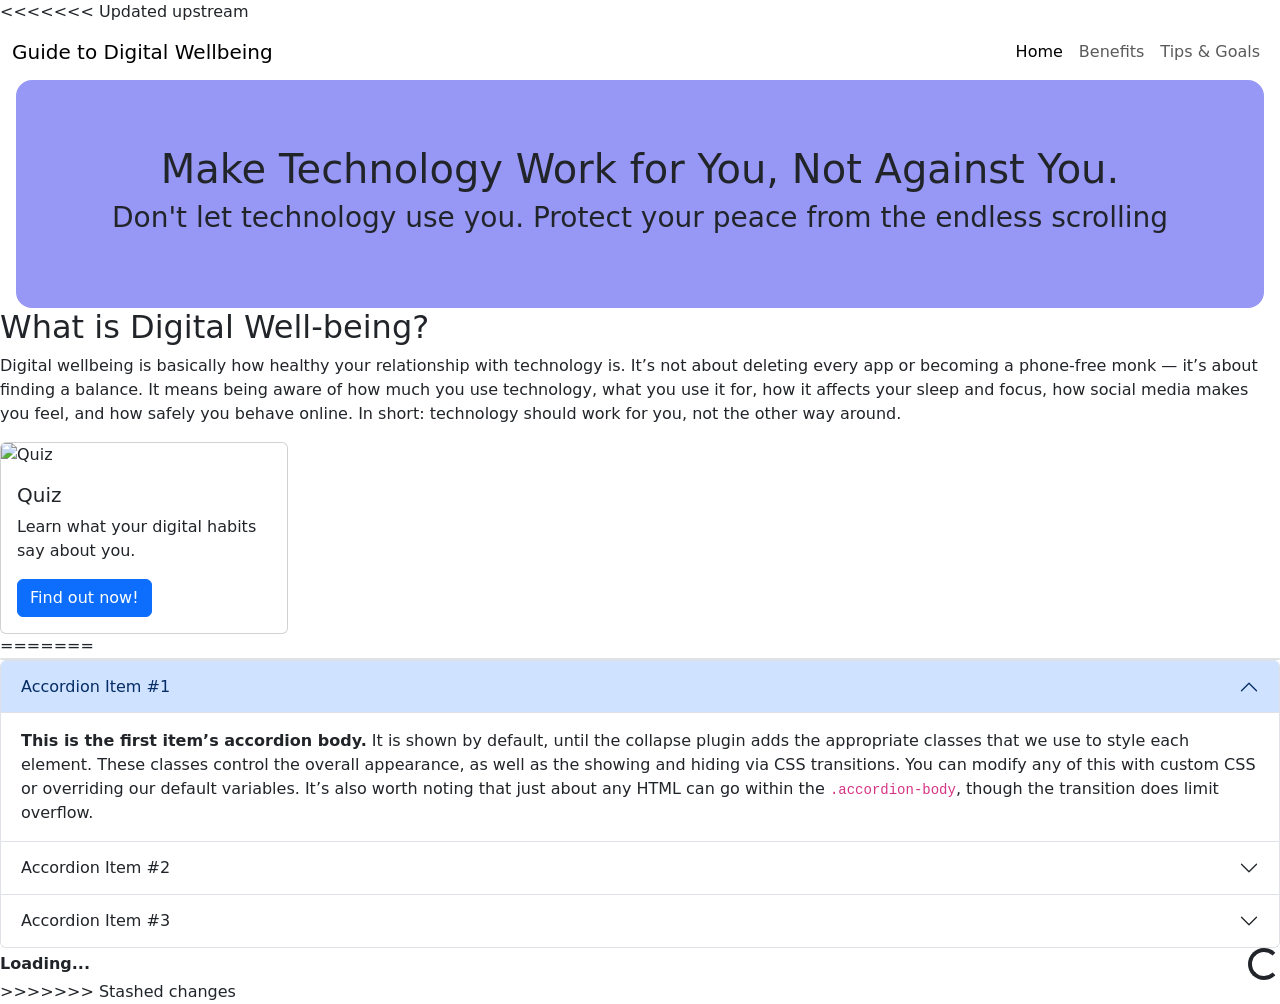
==== index.html @ 6b39ff99 "Merge branch 'main' of https://github.com/Maritinaap/super-girls" ====
<!doctype html>
<html lang="en">
  <head>
    <meta charset="utf-8" />
    <meta name="viewport" content="width=device-width, initial-scale=1" />

    <title>Digital Well-being</title>

    <link
      href="https://cdn.jsdelivr.net/npm/bootstrap@5.3.8/dist/css/bootstrap.min.css"
      rel="stylesheet"
      integrity="sha384-sRIl4kxILFvY47J16cr9ZwB07vP4J8+LH7qKQnuqkuIAvNWLzeN8tE5YBujZqJLB"
      crossorigin="anonymous"
    />

    <link rel="stylesheet" href="styles.css" />
  </head>
  <body>
    <<<<<<< Updated upstream
    <!-- NAVBAR -->

    <nav class="navbar navbar-expand-lg">
      <div class="container-fluid">
        <!-- Title on the left -->

        <a class="navbar-brand" href="#"> Guide to Digital Wellbeing </a>

        <!-- Navigation on the right -->

        <div class="navbar-nav ms-auto">
          <a class="nav-link active" href="http://127.0.0.1:5500/index.html"
            >Home</a
          >

          <a class="nav-link" href="http://127.0.0.1:5500/benefits.html"
            >Benefits</a
          >

          <a class="nav-link" href="http://127.0.0.1:5500/tips.html"
            >Tips & Goals</a
          >
        </div>
      </div>
    </nav>

    <!-- MAIN CONTENT -->

    <main>
      <!-- Main title -->

      <div class="bg-light-blue p-8 text-center rounded-4 mx-3">
        <h1 id="title">Make Technology Work for You, Not Against You.</h1>

        <h3>
          Don't let technology use you. Protect your peace from the endless
          scrolling
        </h3>
      </div>
      <!-- Digital wellbeing information -->

      <div class="info">
        <h2>What is Digital Well-being?</h2>

        <p>
          Digital wellbeing is basically how healthy your relationship with
          technology is. It’s not about deleting every app or becoming a
          phone-free monk — it’s about finding a balance. It means being aware
          of how much you use technology, what you use it for, how it affects
          your sleep and focus, how social media makes you feel, and how safely
          you behave online. In short: technology should work for you, not the
          other way around.
        </p>
      </div>

      <!-- QUIZ CARD -->

      <div class="card" style="width: 18rem">
        <img
          src="https://encrypted-tbn0.gstatic.com/images?q=tbn:ANd9GcReUKfooFtD1Ilj7xS8xDgbJTxF48NGk06_fX0P1yK_3w&s=10"
          class="card-img-top"
          alt="Quiz"
        />

        <div class="card-body">
          <h5 class="card-title">Quiz</h5>

          <p class="card-text">Learn what your digital habits say about you.</p>

          <a href="#" class="btn btn-primary"> Find out now! </a>
        </div>
      </div>
    </main>
    =======
    <div class="bd-example m-0 border-0">
      <div class="accordion" id="accordionExample">
        <div class="accordion-item">
          <h2 class="accordion-header">
            <button
              class="accordion-button collapse"
              type="button"
              data-bs-toggle="collapse"
              data-bs-target="#collapseOne"
              aria-expanded="false"
              aria-controls="collapseOne"
            ></button>
          </h2>
        </div>
      </div>
    </div>
    <div class="accordion" id="accordionExample">
      <div class="accordion-item">
        <h2 class="accordion-header">
          <button
            class="accordion-button"
            type="button"
            data-bs-toggle="collapse"
            data-bs-target="#collapseOne"
            aria-expanded="true"
            aria-controls="collapseOne"
          >
            Accordion Item #1
          </button>
        </h2>
        <div
          id="collapseOne"
          class="accordion-collapse collapse show"
          data-bs-parent="#accordionExample"
        >
          <div class="accordion-body">
            <strong>This is the first item’s accordion body.</strong> It is
            shown by default, until the collapse plugin adds the appropriate
            classes that we use to style each element. These classes control the
            overall appearance, as well as the showing and hiding via CSS
            transitions. You can modify any of this with custom CSS or
            overriding our default variables. It’s also worth noting that just
            about any HTML can go within the <code>.accordion-body</code>,
            though the transition does limit overflow.
          </div>
        </div>
      </div>
      <div class="accordion-item">
        <h2 class="accordion-header">
          <button
            class="accordion-button collapsed"
            type="button"
            data-bs-toggle="collapse"
            data-bs-target="#collapseTwo"
            aria-expanded="false"
            aria-controls="collapseTwo"
          >
            Accordion Item #2
          </button>
        </h2>
        <div
          id="collapseTwo"
          class="accordion-collapse collapse"
          data-bs-parent="#accordionExample"
        >
          <div class="accordion-body">
            <strong>This is the second item’s accordion body.</strong> It is
            hidden by default, until the collapse plugin adds the appropriate
            classes that we use to style each element. These classes control the
            overall appearance, as well as the showing and hiding via CSS
            transitions. You can modify any of this with custom CSS or
            overriding our default variables. It’s also worth noting that just
            about any HTML can go within the <code>.accordion-body</code>,
            though the transition does limit overflow.
          </div>
        </div>
      </div>
      <div class="accordion-item">
        <h2 class="accordion-header">
          <button
            class="accordion-button collapsed"
            type="button"
            data-bs-toggle="collapse"
            data-bs-target="#collapseThree"
            aria-expanded="false"
            aria-controls="collapseThree"
          >
            Accordion Item #3
          </button>
        </h2>
        <div
          id="collapseThree"
          class="accordion-collapse collapse"
          data-bs-parent="#accordionExample"
        >
          <div class="accordion-body">
            <strong>This is the third item’s accordion body.</strong> It is
            hidden by default, until the collapse plugin adds the appropriate
            classes that we use to style each element. These classes control the
            overall appearance, as well as the showing and hiding via CSS
            transitions. You can modify any of this with custom CSS or
            overriding our default variables. It’s also worth noting that just
            about any HTML can go within the <code>.accordion-body</code>,
            though the transition does limit overflow.
          </div>
        </div>
      </div>
    </div>
    <div class="d-flex align-items-center">
      <strong role="status">Loading...</strong>
      <div class="spinner-border ms-auto" aria-hidden="true"></div>
    </div>
    >>>>>>> Stashed changes
  </body>
</html>
---- styles.css ----
.bg-light-blue {
  background-color: rgb(151, 151, 245);
}

.p-8 {
  padding: 65px;
}
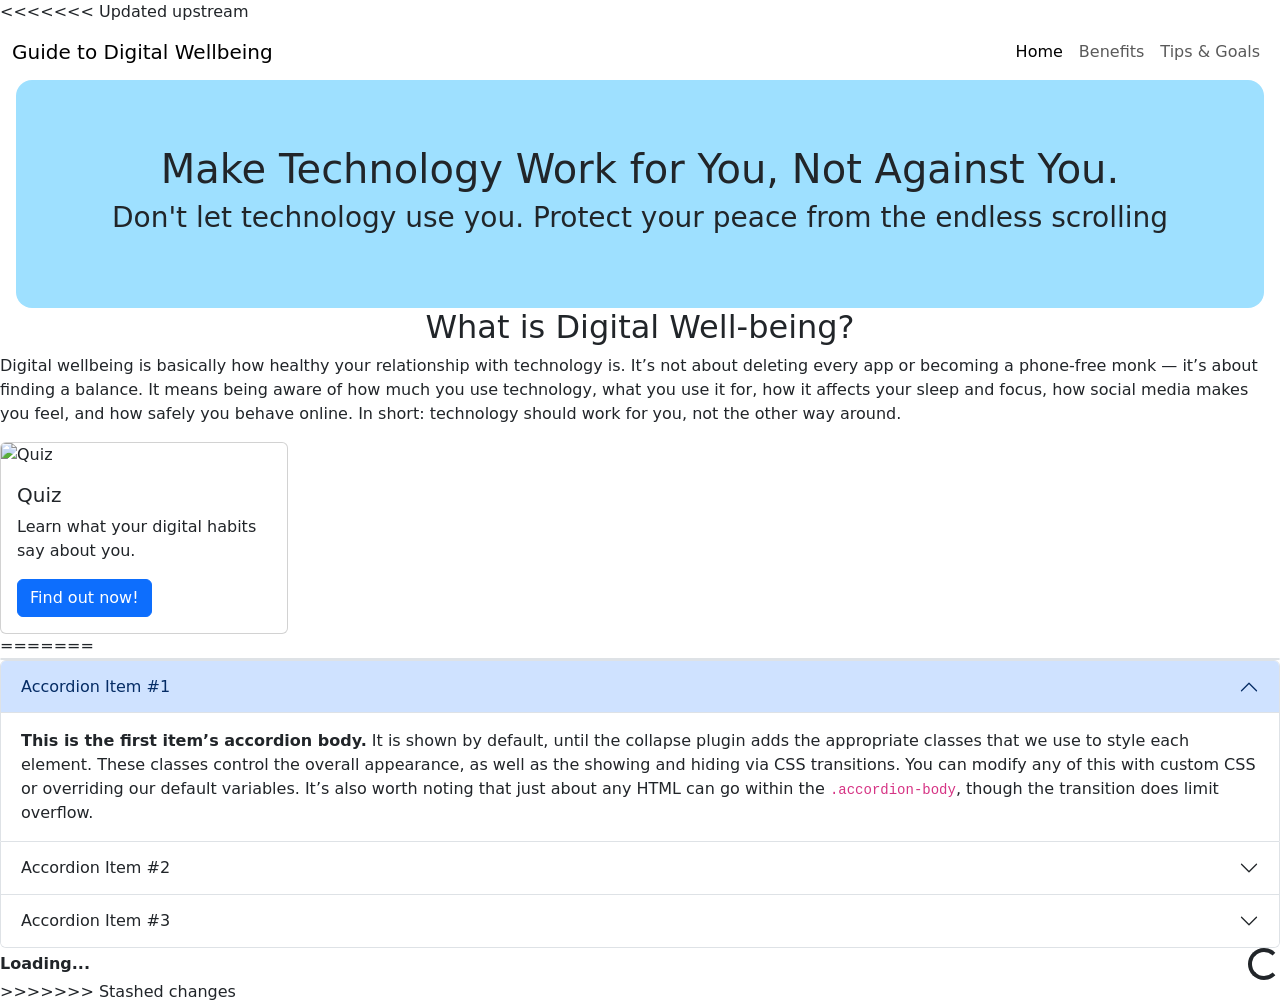
==== commit dcf72e8f: "." ====
--- a/index.html
+++ b/index.html
@@ -59,7 +59,7 @@
       <!-- Digital wellbeing information -->
 
       <div class="info">
-        <h2>What is Digital Well-being?</h2>
+        <h2 style="text-align: center">What is Digital Well-being?</h2>
 
         <p>
           Digital wellbeing is basically how healthy your relationship with
--- a/styles.css
+++ b/styles.css
@@ -1,5 +1,5 @@
 .bg-light-blue {
-  background-color: rgb(151, 151, 245);
+  background-color: rgb(158, 224, 255);
 }
 
 .p-8 {
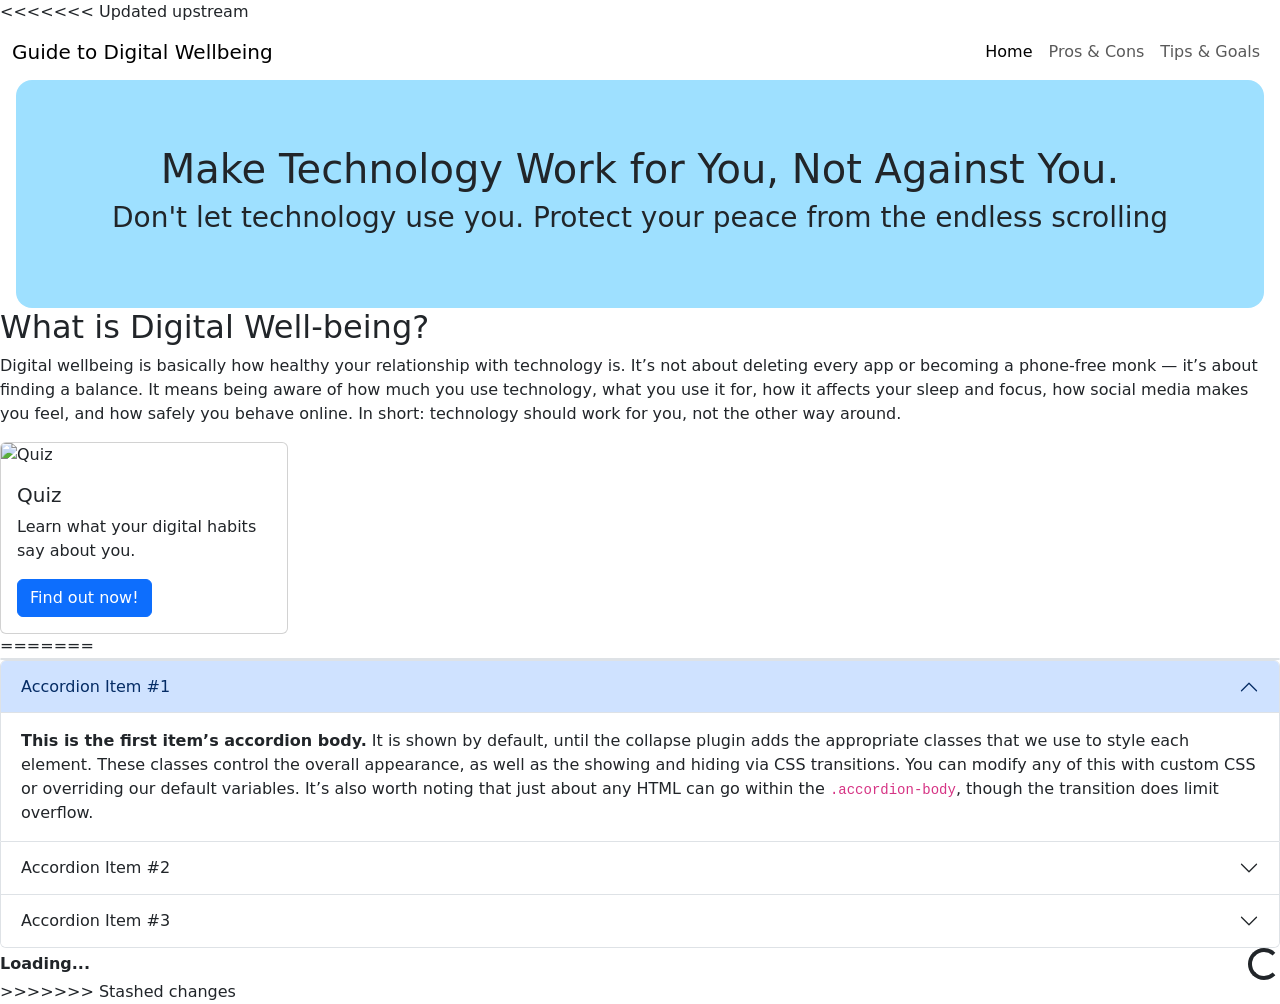
==== commit 75b43b8e: "Update index.html" ====
--- a/index.html
+++ b/index.html
@@ -33,7 +33,7 @@
           >
 
           <a class="nav-link" href="http://127.0.0.1:5500/benefits.html"
-            >Benefits</a
+            >Pros & Cons</a
           >
 
           <a class="nav-link" href="http://127.0.0.1:5500/tips.html"
@@ -59,7 +59,7 @@
       <!-- Digital wellbeing information -->
 
       <div class="info">
-        <h2 style="text-align: center">What is Digital Well-being?</h2>
+        <h2>What is Digital Well-being?</h2>
 
         <p>
           Digital wellbeing is basically how healthy your relationship with
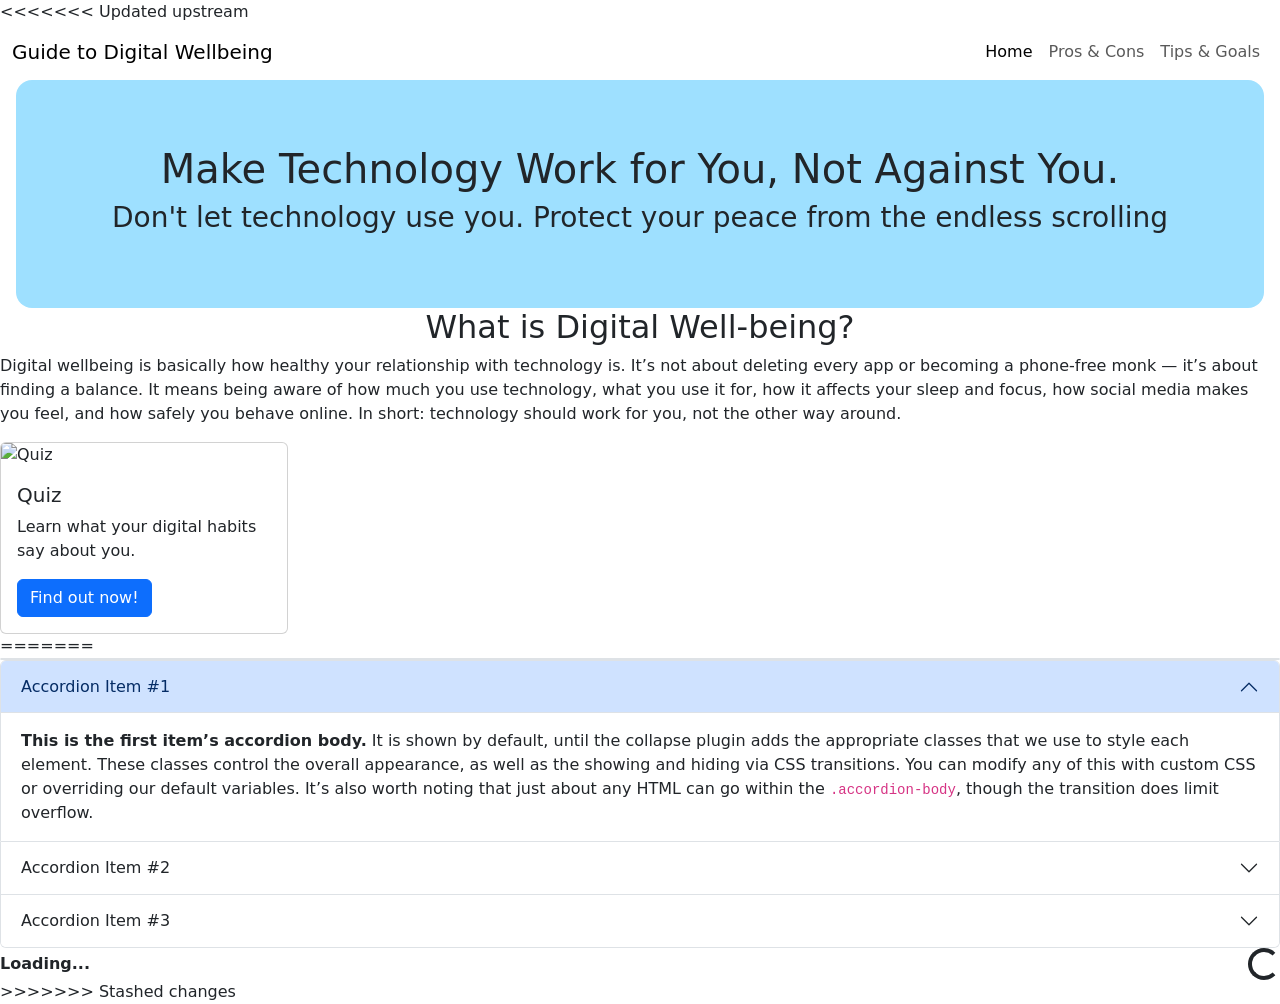
==== commit d4db4f1f: "Merge branch 'main' of https://github.com/Maritinaap/super-girls" ====
--- a/index.html
+++ b/index.html
@@ -59,7 +59,7 @@
       <!-- Digital wellbeing information -->
 
       <div class="info">
-        <h2>What is Digital Well-being?</h2>
+        <h2 style="text-align: center">What is Digital Well-being?</h2>
 
         <p>
           Digital wellbeing is basically how healthy your relationship with
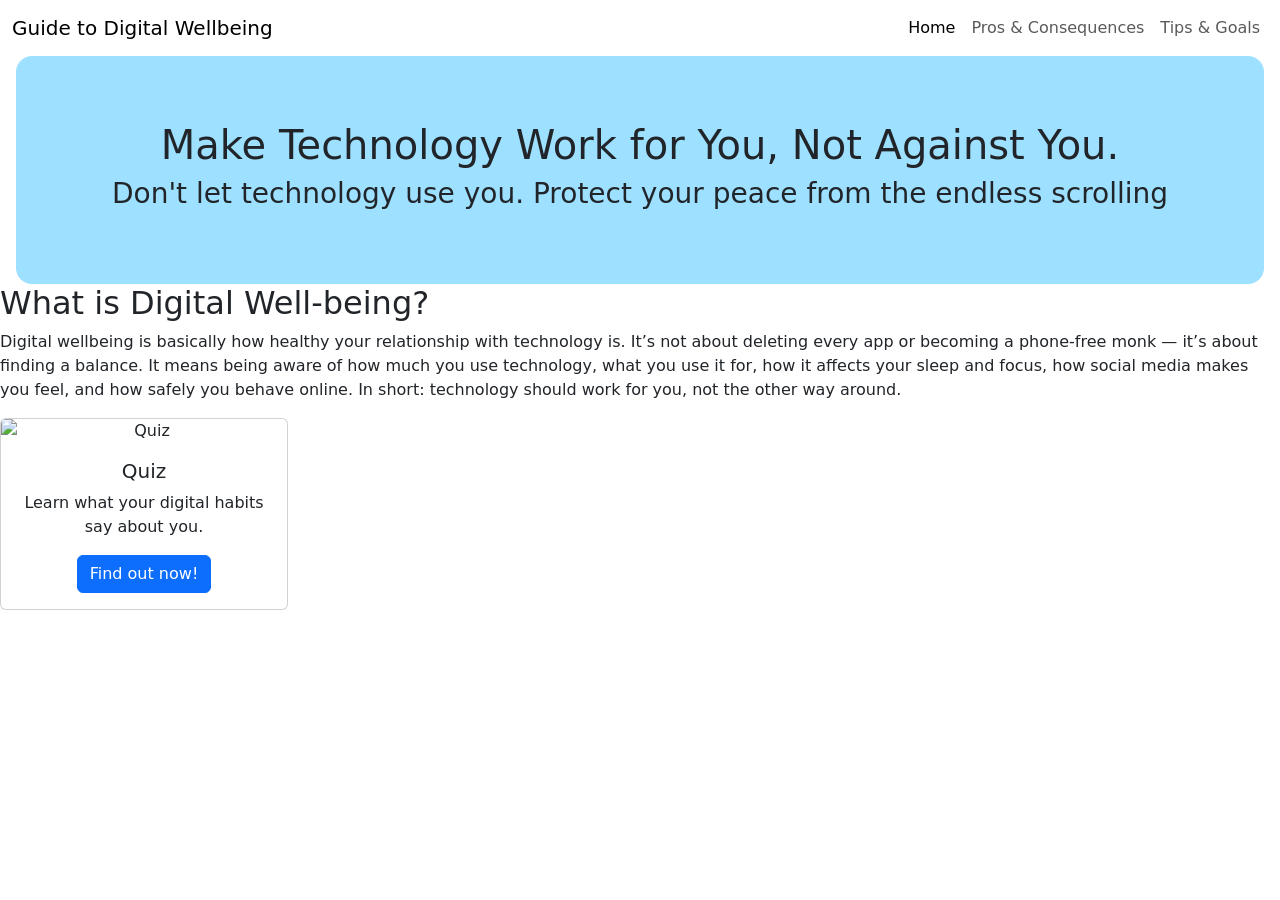
==== commit 123826d7: "Update index.html" ====
--- a/index.html
+++ b/index.html
@@ -15,15 +15,16 @@
 
     <link rel="stylesheet" href="styles.css" />
   </head>
-  <body>
-    <<<<<<< Updated upstream
+  <body class="body">
     <!-- NAVBAR -->
 
     <nav class="navbar navbar-expand-lg">
       <div class="container-fluid">
         <!-- Title on the left -->
 
-        <a class="navbar-brand" href="#"> Guide to Digital Wellbeing </a>
+        <a class="navbar-brand" href="http://127.0.0.1:5500/index.html">
+          Guide to Digital Wellbeing
+        </a>
 
         <!-- Navigation on the right -->
 
@@ -33,7 +34,7 @@
           >
 
           <a class="nav-link" href="http://127.0.0.1:5500/benefits.html"
-            >Pros & Cons</a
+            >Pros & Consequences</a
           >
 
           <a class="nav-link" href="http://127.0.0.1:5500/tips.html"
@@ -59,7 +60,7 @@
       <!-- Digital wellbeing information -->
 
       <div class="info">
-        <h2 style="text-align: center">What is Digital Well-being?</h2>
+        <h2>What is Digital Well-being?</h2>
 
         <p>
           Digital wellbeing is basically how healthy your relationship with
@@ -74,7 +75,7 @@
 
       <!-- QUIZ CARD -->
 
-      <div class="card" style="width: 18rem">
+      <div class="card text-center" style="width: 18rem">
         <img
           src="https://encrypted-tbn0.gstatic.com/images?q=tbn:ANd9GcReUKfooFtD1Ilj7xS8xDgbJTxF48NGk06_fX0P1yK_3w&s=10"
           class="card-img-top"
@@ -90,119 +91,5 @@
         </div>
       </div>
     </main>
-    =======
-    <div class="bd-example m-0 border-0">
-      <div class="accordion" id="accordionExample">
-        <div class="accordion-item">
-          <h2 class="accordion-header">
-            <button
-              class="accordion-button collapse"
-              type="button"
-              data-bs-toggle="collapse"
-              data-bs-target="#collapseOne"
-              aria-expanded="false"
-              aria-controls="collapseOne"
-            ></button>
-          </h2>
-        </div>
-      </div>
-    </div>
-    <div class="accordion" id="accordionExample">
-      <div class="accordion-item">
-        <h2 class="accordion-header">
-          <button
-            class="accordion-button"
-            type="button"
-            data-bs-toggle="collapse"
-            data-bs-target="#collapseOne"
-            aria-expanded="true"
-            aria-controls="collapseOne"
-          >
-            Accordion Item #1
-          </button>
-        </h2>
-        <div
-          id="collapseOne"
-          class="accordion-collapse collapse show"
-          data-bs-parent="#accordionExample"
-        >
-          <div class="accordion-body">
-            <strong>This is the first item’s accordion body.</strong> It is
-            shown by default, until the collapse plugin adds the appropriate
-            classes that we use to style each element. These classes control the
-            overall appearance, as well as the showing and hiding via CSS
-            transitions. You can modify any of this with custom CSS or
-            overriding our default variables. It’s also worth noting that just
-            about any HTML can go within the <code>.accordion-body</code>,
-            though the transition does limit overflow.
-          </div>
-        </div>
-      </div>
-      <div class="accordion-item">
-        <h2 class="accordion-header">
-          <button
-            class="accordion-button collapsed"
-            type="button"
-            data-bs-toggle="collapse"
-            data-bs-target="#collapseTwo"
-            aria-expanded="false"
-            aria-controls="collapseTwo"
-          >
-            Accordion Item #2
-          </button>
-        </h2>
-        <div
-          id="collapseTwo"
-          class="accordion-collapse collapse"
-          data-bs-parent="#accordionExample"
-        >
-          <div class="accordion-body">
-            <strong>This is the second item’s accordion body.</strong> It is
-            hidden by default, until the collapse plugin adds the appropriate
-            classes that we use to style each element. These classes control the
-            overall appearance, as well as the showing and hiding via CSS
-            transitions. You can modify any of this with custom CSS or
-            overriding our default variables. It’s also worth noting that just
-            about any HTML can go within the <code>.accordion-body</code>,
-            though the transition does limit overflow.
-          </div>
-        </div>
-      </div>
-      <div class="accordion-item">
-        <h2 class="accordion-header">
-          <button
-            class="accordion-button collapsed"
-            type="button"
-            data-bs-toggle="collapse"
-            data-bs-target="#collapseThree"
-            aria-expanded="false"
-            aria-controls="collapseThree"
-          >
-            Accordion Item #3
-          </button>
-        </h2>
-        <div
-          id="collapseThree"
-          class="accordion-collapse collapse"
-          data-bs-parent="#accordionExample"
-        >
-          <div class="accordion-body">
-            <strong>This is the third item’s accordion body.</strong> It is
-            hidden by default, until the collapse plugin adds the appropriate
-            classes that we use to style each element. These classes control the
-            overall appearance, as well as the showing and hiding via CSS
-            transitions. You can modify any of this with custom CSS or
-            overriding our default variables. It’s also worth noting that just
-            about any HTML can go within the <code>.accordion-body</code>,
-            though the transition does limit overflow.
-          </div>
-        </div>
-      </div>
-    </div>
-    <div class="d-flex align-items-center">
-      <strong role="status">Loading...</strong>
-      <div class="spinner-border ms-auto" aria-hidden="true"></div>
-    </div>
-    >>>>>>> Stashed changes
   </body>
 </html>
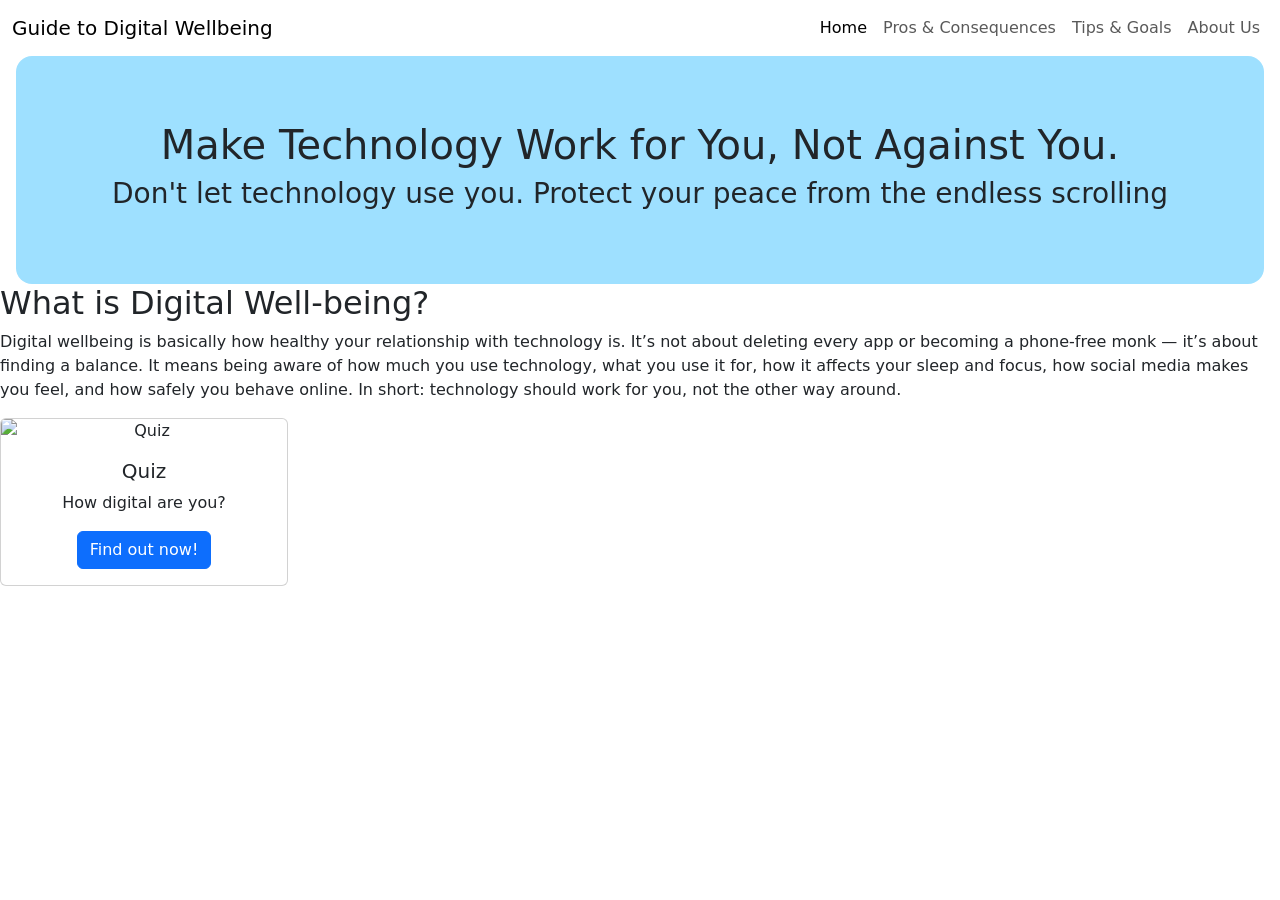
==== commit d0bd6d94: "Update index.html" ====
--- a/index.html
+++ b/index.html
@@ -40,6 +40,7 @@
           <a class="nav-link" href="http://127.0.0.1:5500/tips.html"
             >Tips & Goals</a
           >
+          <a class="nav-link" href="#">About Us</a>
         </div>
       </div>
     </nav>
@@ -85,9 +86,14 @@
         <div class="card-body">
           <h5 class="card-title">Quiz</h5>
 
-          <p class="card-text">Learn what your digital habits say about you.</p>
+          <p class="card-text">How digital are you?</p>
 
-          <a href="#" class="btn btn-primary"> Find out now! </a>
+          <a
+            href="https://zunoform.com/form/17f3he60xsf"
+            class="btn btn-primary"
+          >
+            Find out now!
+          </a>
         </div>
       </div>
     </main>
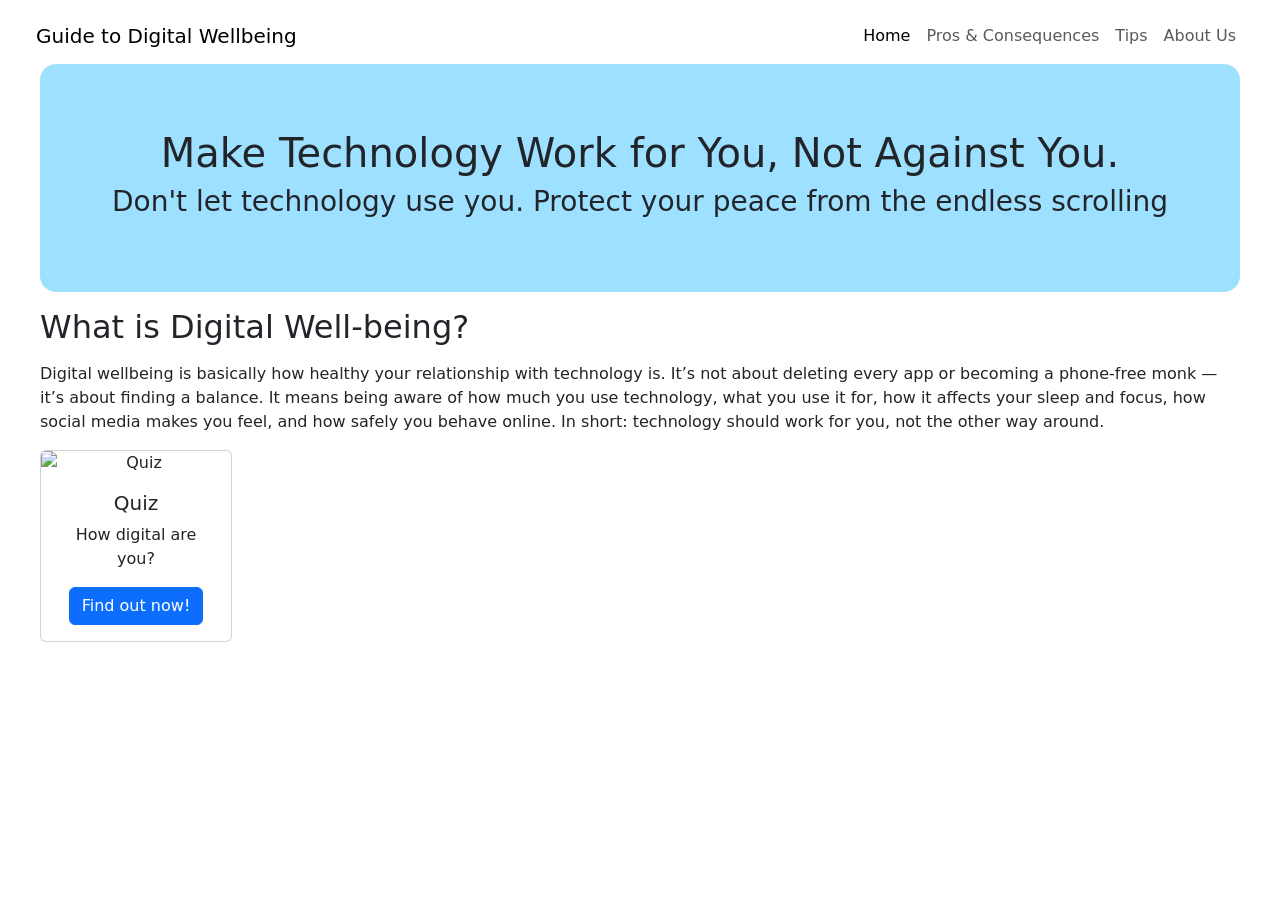
==== commit e28d4fd7: "Update index.html" ====
--- a/index.html
+++ b/index.html
@@ -15,7 +15,7 @@
 
     <link rel="stylesheet" href="styles.css" />
   </head>
-  <body class="body">
+  <body class="body m-2 mx-4">
     <!-- NAVBAR -->
 
     <nav class="navbar navbar-expand-lg">
@@ -37,10 +37,10 @@
             >Pros & Consequences</a
           >
 
-          <a class="nav-link" href="http://127.0.0.1:5500/tips.html"
-            >Tips & Goals</a
+          <a class="nav-link" href="http://127.0.0.1:5500/tips.html">Tips</a>
+          <a class="nav-link" href="http://127.0.0.1:5500/aboutus.html"
+            >About Us</a
           >
-          <a class="nav-link" href="#">About Us</a>
         </div>
       </div>
     </nav>
@@ -61,9 +61,9 @@
       <!-- Digital wellbeing information -->
 
       <div class="info">
-        <h2>What is Digital Well-being?</h2>
+        <h2 class="mx-3 my-3">What is Digital Well-being?</h2>
 
-        <p>
+        <p class="mx-3">
           Digital wellbeing is basically how healthy your relationship with
           technology is. It’s not about deleting every app or becoming a
           phone-free monk — it’s about finding a balance. It means being aware
@@ -76,7 +76,7 @@
 
       <!-- QUIZ CARD -->
 
-      <div class="card text-center" style="width: 18rem">
+      <div class="card text-center mx-3" style="width: 12rem">
         <img
           src="https://encrypted-tbn0.gstatic.com/images?q=tbn:ANd9GcReUKfooFtD1Ilj7xS8xDgbJTxF48NGk06_fX0P1yK_3w&s=10"
           class="card-img-top"
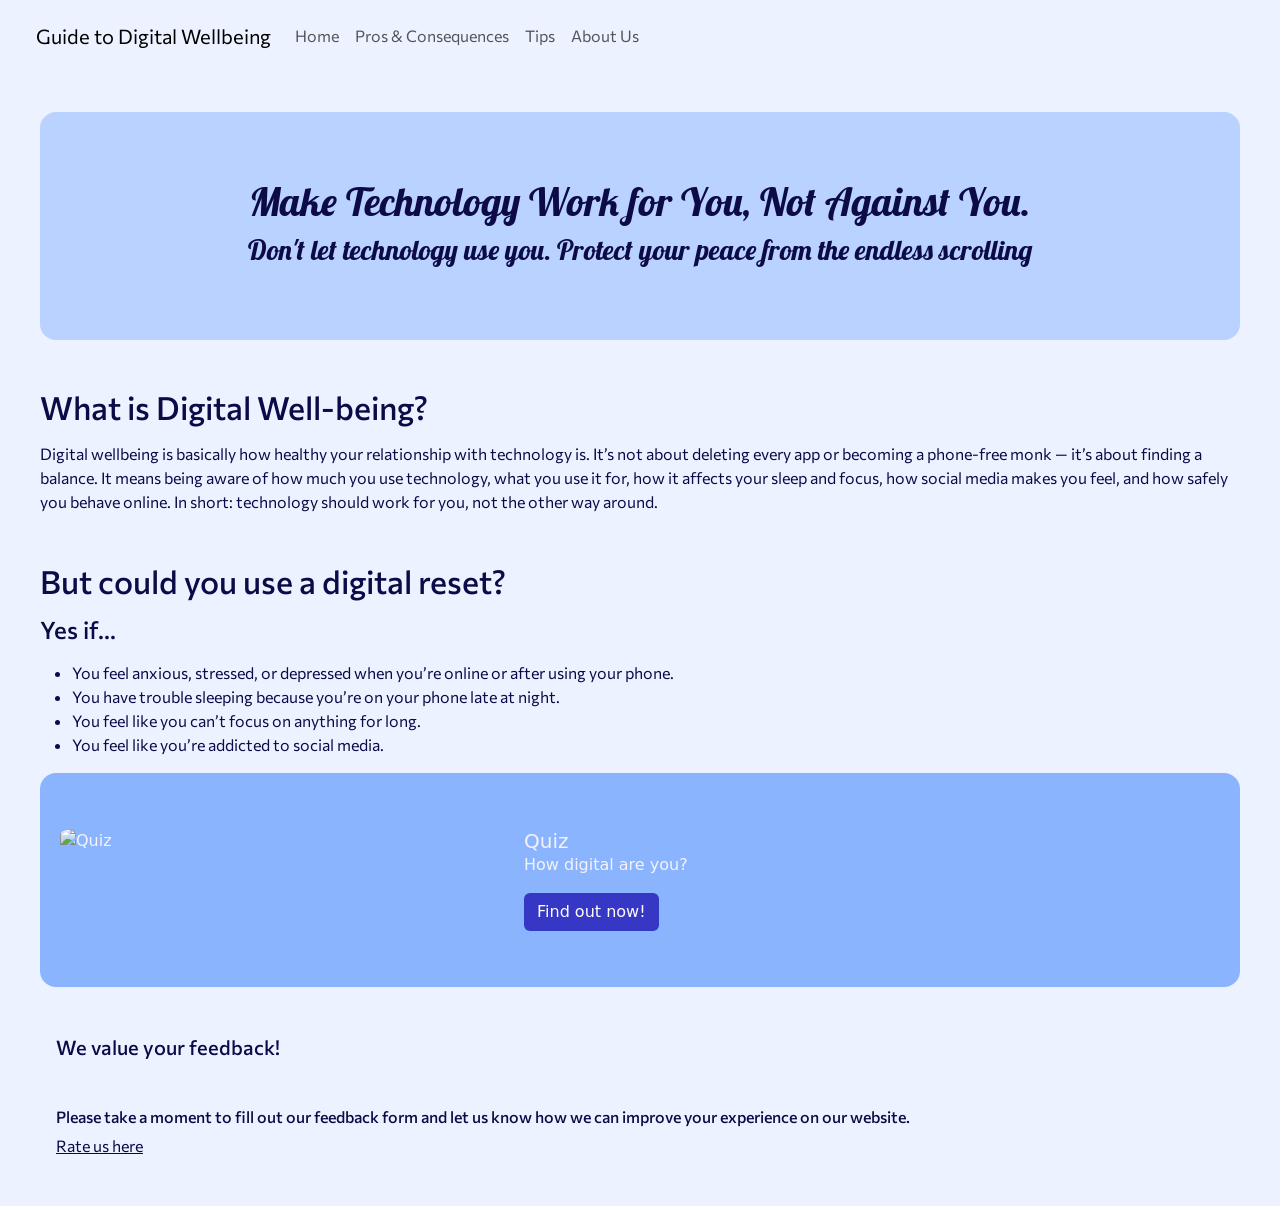
==== commit ee975d8b: "finall" ====
--- a/index.html
+++ b/index.html
@@ -13,34 +13,60 @@
       crossorigin="anonymous"
     />
 
+    <link rel="preconnect" href="https://fonts.googleapis.com" />
+    <link rel="preconnect" href="https://fonts.gstatic.com" crossorigin />
+    <link
+      href="https://fonts.googleapis.com/css2?family=Caacupe+One&family=Imperial+Script&family=Lobster&family=PT+Serif:ital,wght@0,400;0,700;1,400;1,700&family=Ultra&display=swap"
+      rel="stylesheet"
+    />
+    <link rel="preconnect" href="https://fonts.googleapis.com" />
+    <link rel="preconnect" href="https://fonts.gstatic.com" crossorigin />
+    <link
+      href="https://fonts.googleapis.com/css2?family=Caacupe+One&family=Commissioner:wght@100..900&family=Imperial+Script&family=Lobster&family=PT+Serif:ital,wght@0,400;0,700;1,400;1,700&family=Ultra&display=swap"
+      rel="stylesheet"
+    />
     <link rel="stylesheet" href="styles.css" />
   </head>
-  <body class="body m-2 mx-4">
+  <body id="body" class="body m-2 mx-4">
     <!-- NAVBAR -->
 
-    <nav class="navbar navbar-expand-lg">
+    <!-- NAVBAR -->
+
+    <nav id="nav" class="navbar navbar-expand-lg bg-body-tertiary">
       <div class="container-fluid">
         <!-- Title on the left -->
-
-        <a class="navbar-brand" href="http://127.0.0.1:5500/index.html">
-          Guide to Digital Wellbeing
-        </a>
-
+        <a class="navbar-brand" href="./index.html"
+          >Guide to Digital Wellbeing</a
+        >
+        <button
+          class="navbar-toggler"
+          type="button"
+          data-bs-toggle="collapse"
+          data-bs-target="#navbarSupportedContent"
+          aria-controls="navbarSupportedContent"
+          aria-expanded="false"
+          aria-label="Toggle navigation"
+        >
+          <span class="navbar-toggler-icon"></span>
+        </button>
         <!-- Navigation on the right -->
-
-        <div class="navbar-nav ms-auto">
-          <a class="nav-link active" href="http://127.0.0.1:5500/index.html"
-            >Home</a
-          >
-
-          <a class="nav-link" href="http://127.0.0.1:5500/benefits.html"
-            >Pros & Consequences</a
-          >
-
-          <a class="nav-link" href="http://127.0.0.1:5500/tips.html">Tips</a>
-          <a class="nav-link" href="http://127.0.0.1:5500/aboutus.html"
-            >About Us</a
-          >
+        <div class="collapse navbar-collapse" id="navbarSupportedContent">
+          <ul class="navbar-nav me-auto mb-2 mb-lg-0">
+            <li class="nav-item">
+              <a class="nav-link" aria-current="page" href="./index.html"
+                >Home</a
+              >
+            </li>
+            <li class="nav-item">
+              <a class="nav-link" href="./benefits.html">Pros & Consequences</a>
+            </li>
+            <li class="nav-item">
+              <a class="nav-link" href="./tips.html">Tips</a>
+            </li>
+            <li class="nav-item">
+              <a class="nav-link" href="./aboutus.html">About Us</a>
+            </li>
+          </ul>
         </div>
       </div>
     </nav>
@@ -50,7 +76,7 @@
     <main>
       <!-- Main title -->
 
-      <div class="bg-light-blue p-8 text-center rounded-4 mx-3">
+      <div id="main-title" class="text-center rounded-4 mx-3 my-5">
         <h1 id="title">Make Technology Work for You, Not Against You.</h1>
 
         <h3>
@@ -60,7 +86,7 @@
       </div>
       <!-- Digital wellbeing information -->
 
-      <div class="info">
+      <div id="info" class="info">
         <h2 class="mx-3 my-3">What is Digital Well-being?</h2>
 
         <p class="mx-3">
@@ -73,29 +99,64 @@
           other way around.
         </p>
       </div>
-
+      <div id="reset-info">
+        <h2 class="mx-3 mt-5 mb-3">But could you use a digital reset?</h2>
+        <h4 class="mx-3 my-3">Yes if...</h4>
+        <ul class="mx-3">
+          <li>
+            You feel anxious, stressed, or depressed when you’re online or after
+            using your phone.
+          </li>
+          <li>
+            You have trouble sleeping because you’re on your phone late at
+            night.
+          </li>
+          <li>You feel like you can’t focus on anything for long.</li>
+          <li>You feel like you’re addicted to social media.</li>
+        </ul>
+      </div>
       <!-- QUIZ CARD -->
 
-      <div class="card text-center mx-3" style="width: 12rem">
-        <img
-          src="https://encrypted-tbn0.gstatic.com/images?q=tbn:ANd9GcReUKfooFtD1Ilj7xS8xDgbJTxF48NGk06_fX0P1yK_3w&s=10"
-          class="card-img-top"
-          alt="Quiz"
-        />
+      <div id="quizcard" class="p-2 mb-4 bg-body-tertiary rounded-4 mx-3">
+        <div class="container-fluid py-5">
+          <div id="card-container">
+            <img
+              src="https://encrypted-tbn0.gstatic.com/images?q=tbn:ANd9GcReUKfooFtD1Ilj7xS8xDgbJTxF48NGk06_fX0P1yK_3w&s=10"
+              class="card-img-top"
+              alt="Quiz"
+            />
+            <div>
+              <h5 class="card-title">Quiz</h5>
 
-        <div class="card-body">
-          <h5 class="card-title">Quiz</h5>
+              <p class="card-text">How digital are you?</p>
 
-          <p class="card-text">How digital are you?</p>
-
-          <a
-            href="https://zunoform.com/form/17f3he60xsf"
-            class="btn btn-primary"
-          >
-            Find out now!
-          </a>
+              <a
+                id="button-quiz"
+                href="https://zunoform.com/form/17f3he60xsf"
+                class="btn"
+              >
+                Find out now!
+              </a>
+            </div>
+          </div>
         </div>
       </div>
     </main>
+
+    <div id="feedback" class="mx-3 my-5">
+      <h5 class="mx-3 my-5">We value your feedback!</h5>
+      <h6 class="mx-3">
+        Please take a moment to fill out our feedback form and let us know how
+        we can improve your experience on our website.
+      </h6>
+      <a id="rate" class="mx-3" href="https://zunoform.com/form/33tt1kihci4"
+        >Rate us here</a
+      >
+    </div>
+    <script
+      src="https://cdn.jsdelivr.net/npm/bootstrap@5.3.8/dist/js/bootstrap.bundle.min.js"
+      integrity="sha384-FKyoEForCGlyvwx9Hj09JcYn3nv7wiPVlz7YYwJrWVcXK/BmnVDxM+D2scQbITxI"
+      crossorigin="anonymous"
+    ></script>
   </body>
 </html>
--- a/styles.css
+++ b/styles.css
@@ -1,7 +1,147 @@
-.bg-light-blue {
-  background-color: rgb(158, 224, 255);
+#main-title {
+  background-color: rgb(185, 210, 255);
+  color: rgb(12, 11, 72);
+
+  font-family: "Lobster", cursive;
+  font-weight: 400;
+  font-style: normal;
+  padding: 65px;
 }
 
 .p-8 {
   padding: 65px;
 }
+#team-list {
+  font-size: 20px;
+}
+#button-quiz {
+  background-color: rgb(55, 55, 197);
+  color: rgb(252, 252, 253);
+}
+#rate {
+  color: rgb(12, 11, 72);
+}
+#body {
+  background-color: rgb(236, 242, 255);
+}
+#abtus {
+  background-color: rgb(236, 242, 255);
+}
+#bnfts {
+  background-color: rgb(236, 242, 255);
+}
+#tps {
+  background-color: rgb(236, 242, 255);
+}
+#tips-title {
+  background-color: rgb(185, 210, 255);
+  color: rgb(12, 11, 72);
+
+  font-family: "Lobster", cursive;
+  font-weight: 400;
+  font-style: normal;
+  padding: 65px;
+}
+#benefits-title {
+  background-color: rgb(185, 210, 255);
+  color: rgb(12, 11, 72);
+
+  font-family: "Lobster", cursive;
+  font-weight: 400;
+  font-style: normal;
+  padding: 65px;
+}
+#goal-title {
+  color: rgb(12, 11, 72);
+
+  font-family: "Lobster", cursive;
+  font-weight: 400;
+  font-style: normal;
+}
+#team-title {
+  color: rgb(12, 11, 72);
+
+  font-family: "Lobster", cursive;
+  font-weight: 400;
+  font-style: normal;
+}
+#contact-title {
+  color: rgb(12, 11, 72);
+
+  font-family: "Lobster", cursive;
+  font-weight: 400;
+  font-style: normal;
+}
+#contact-link {
+  color: rgb(12, 11, 72);
+}
+#rate {
+  color: rgb(12, 11, 72);
+}
+#nav {
+  background-color: rgb(236, 242, 255) !important;
+  color: rgb(12, 11, 72);
+  font-family: "Commissioner", sans-serif;
+  font-optical-sizing: auto;
+}
+
+#info {
+  color: rgb(12, 11, 72);
+  font-family: "Commissioner", sans-serif;
+  font-optical-sizing: auto;
+}
+#reset-info {
+  color: rgb(12, 11, 72);
+  font-family: "Commissioner", sans-serif;
+  font-optical-sizing: auto;
+}
+#quiz-card {
+  color: rgb(12, 11, 72);
+  font-family: "Commissioner", sans-serif;
+  font-optical-sizing: auto;
+}
+#feedback {
+  color: rgb(12, 11, 72);
+  font-family: "Commissioner", sans-serif;
+  font-optical-sizing: auto;
+}
+
+#bnfts {
+  color: rgb(12, 11, 72);
+  font-family: "Commissioner", sans-serif;
+  font-optical-sizing: auto;
+}
+#tps {
+  color: rgb(12, 11, 72);
+  font-family: "Commissioner", sans-serif;
+  font-optical-sizing: auto;
+}
+#we {
+  color: rgb(12, 11, 72);
+  font-family: "Commissioner", sans-serif;
+  font-optical-sizing: auto;
+}
+#team-list {
+  color: rgb(12, 11, 72);
+  font-family: "Commissioner", sans-serif;
+  font-optical-sizing: auto;
+}
+#final {
+  color: rgb(12, 11, 72);
+  font-family: "Commissioner", sans-serif;
+  font-optical-sizing: auto;
+}
+
+#card-container {
+  display: flex;
+  gap: 10%;
+}
+
+.card-img-top {
+  width: 30% !important;
+  border-radius: 5% !important;
+}
+#quizcard {
+  background-color: rgb(139, 180, 255) !important;
+  color: rgb(243, 243, 247) !important;
+}
